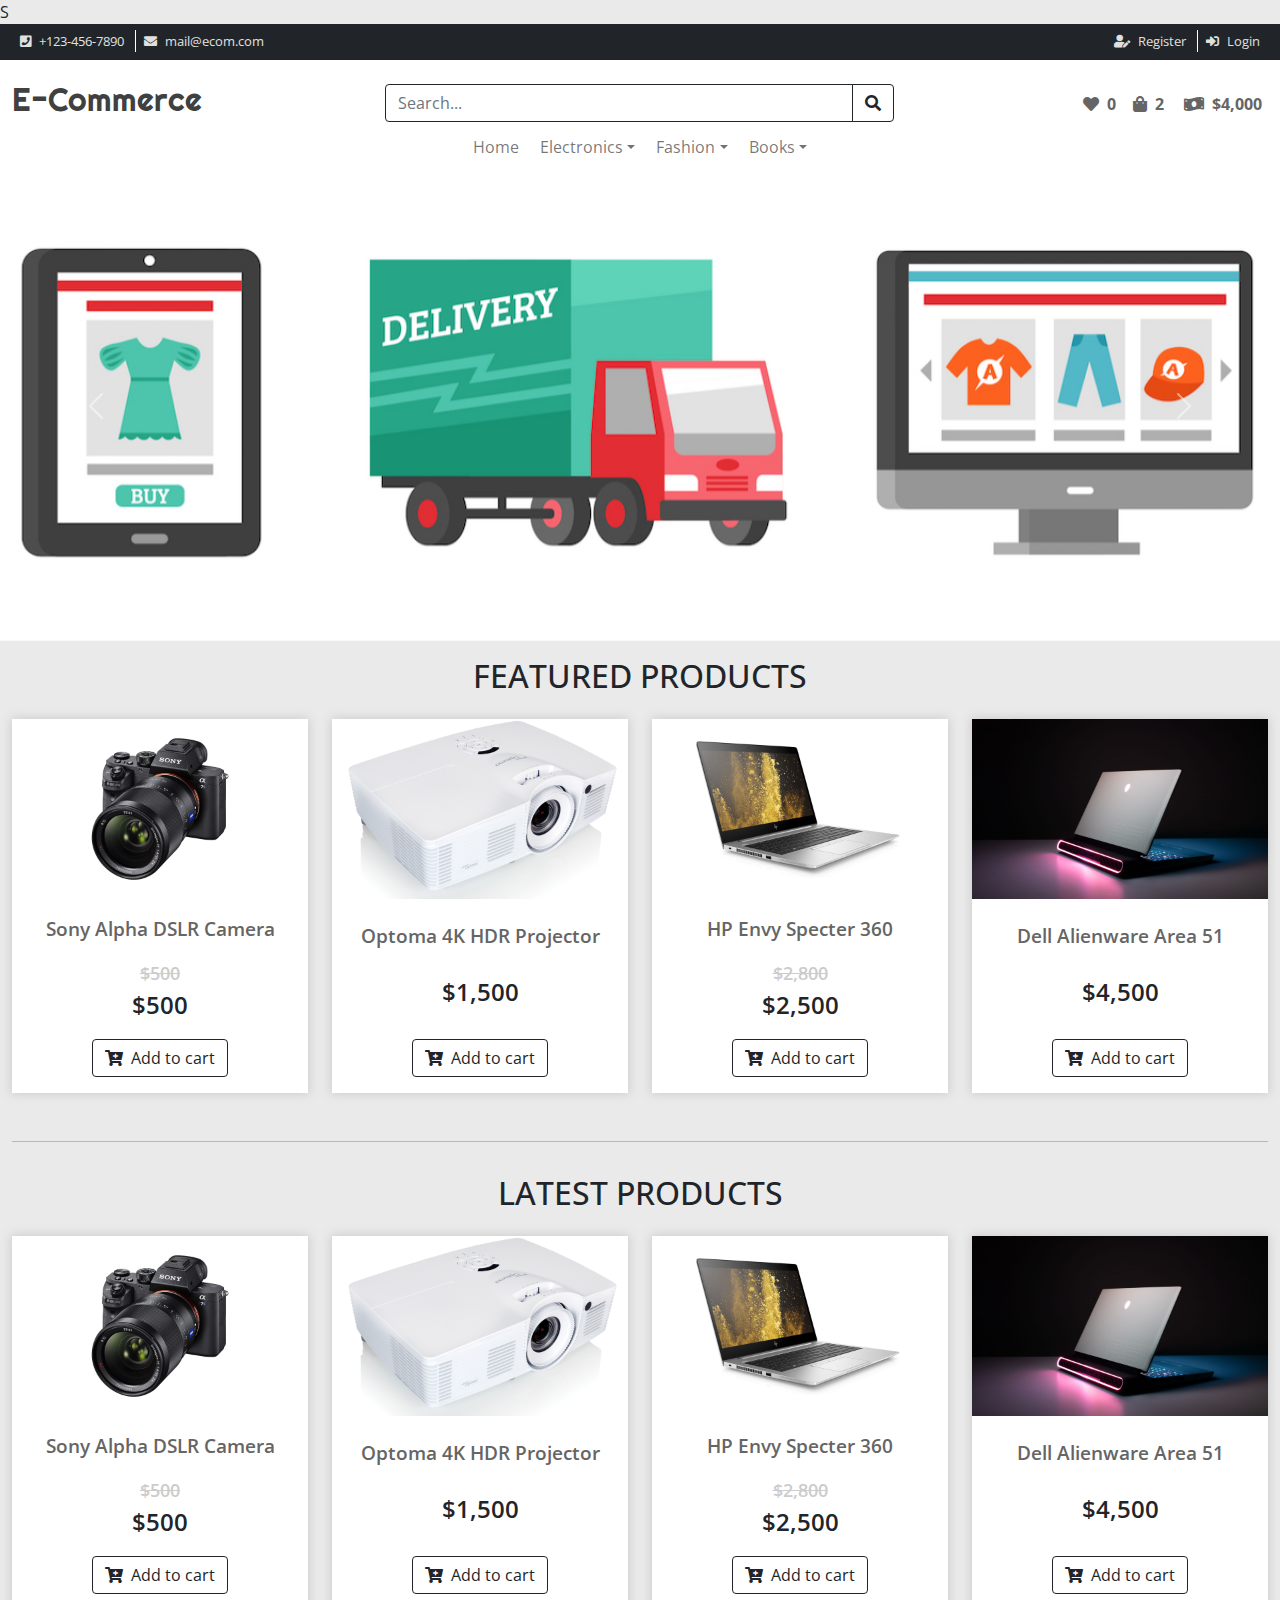
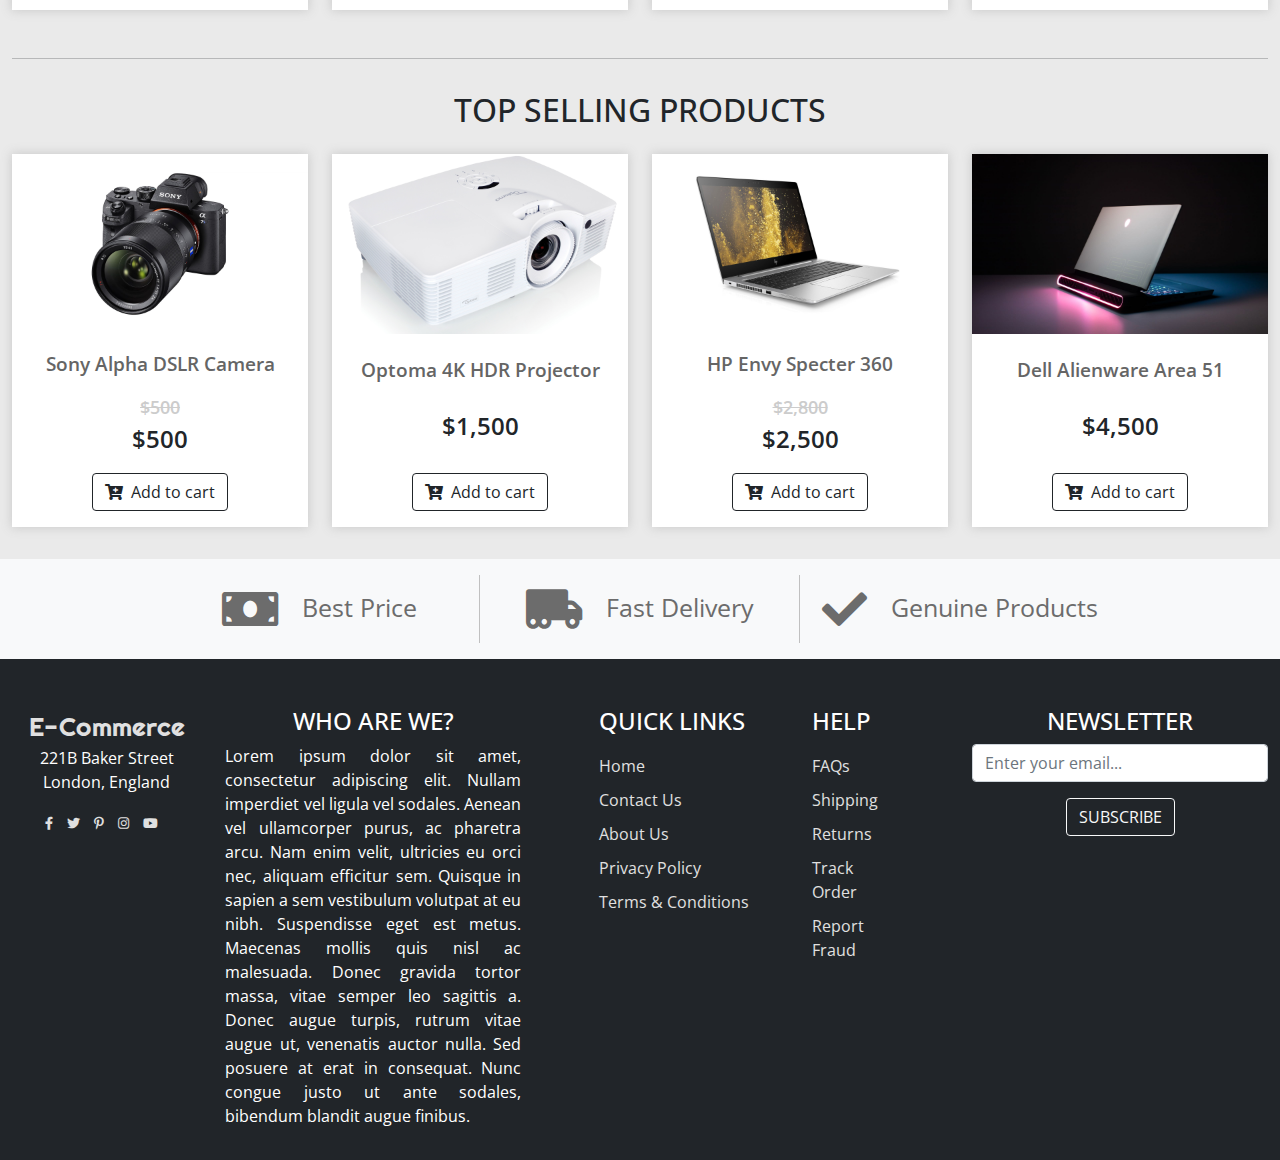
==== index.html @ 43697021 "primerinit" ====
<!doctype html>
<html lang="en">
<head>
    <meta charset="UTF-8">
    <meta name="viewport"
          content="width=device-width, user-scalable=no, initial-scale=1.0, maximum-scale=1.0, minimum-scale=1.0">
    <meta http-equiv="X-UA-Compatible" content="ie=edge">
    <title>E-Commerce Template</title>

    <link href="//fonts.googleapis.com/css?family=Righteous" rel="stylesheet">
    <link href="//fonts.googleapis.com/css?family=Open+Sans+Condensed:300,300i,700" rel="stylesheet">
    <link href="//fonts.googleapis.com/css?family=Open+Sans:300,300i,400,400i,600,600i" rel="stylesheet">

    <link rel="stylesheet" href="css/bootstrap.min.css">
    <link rel="stylesheet" href="css/all.min.css">
    <link rel="stylesheet" href="./css/style.css">
</head>
<body>
    <div class="container-fluid">

        <div class="row min-vh-100">S
            <div class="col-12">
                <header class="row">
                    <!-- Top Nav -->
                    <div class="col-12 bg-dark py-2 d-md-block d-none">
                        <div class="row">
                            <div class="col-auto me-auto">
                                <ul class="top-nav">
                                    <li>
                                        <a href="tel:+123-456-7890"><i class="fa fa-phone-square me-2"></i>+123-456-7890</a>
                                    </li>
                                    <li>
                                        <a href="mailto:mail@ecom.com"><i class="fa fa-envelope me-2"></i>mail@ecom.com</a>
                                    </li>
                                </ul>
                            </div>
                            <div class="col-auto">
                                <ul class="top-nav">
                                    <li>
                                        <a href="register.html"><i class="fas fa-user-edit me-2"></i>Register</a>
                                    </li>
                                    <li>
                                        <a href="login.html"><i class="fas fa-sign-in-alt me-2"></i>Login</a>
                                    </li>
                                </ul>
                            </div>
                        </div>
                    </div>
                    <!-- Top Nav -->

                    <!-- Header -->
                    <div class="col-12 bg-white pt-4">
                        <div class="row">
                            <div class="col-lg-auto">
                                <div class="site-logo text-center text-lg-left">
                                    <a href="index.html">E-Commerce</a>
                                </div>
                            </div>
                            <div class="col-lg-5 mx-auto mt-4 mt-lg-0">
                                <form action="#">
                                    <div class="form-group">
                                        <div class="input-group">
                                            <input type="search" class="form-control border-dark" placeholder="Search..." required>
                                            <button class="btn btn-outline-dark"><i class="fas fa-search"></i></button>
                                        </div>
                                    </div>
                                </form>
                            </div>
                            <div class="col-lg-auto text-center text-lg-left header-item-holder">
                                <a href="#" class="header-item">
                                    <i class="fas fa-heart me-2"></i><span id="header-favorite">0</span>
                                </a>
                                <a href="cart.html" class="header-item">
                                    <i class="fas fa-shopping-bag me-2"></i><span id="header-qty" class="me-3">2</span>
                                    <i class="fas fa-money-bill-wave me-2"></i><span id="header-price">$4,000</span>
                                </a>
                            </div>
                        </div>

                        <!-- Nav -->
                        <div class="row">
                            <nav class="navbar navbar-expand-lg navbar-light bg-white col-12">
                                <button class="navbar-toggler d-lg-none border-0" type="button" data-bs-toggle="collapse" data-bs-target="#mainNav">
                                    <span class="navbar-toggler-icon"></span>
                                </button>
                                <div class="collapse navbar-collapse" id="mainNav">
                                    <ul class="navbar-nav mx-auto mt-2 mt-lg-0">
                                        <li class="nav-item active">
                                            <a class="nav-link" href="index.html">Home <span class="sr-only">(current)</span></a>
                                        </li>
                                        <li class="nav-item dropdown">
                                            <a class="nav-link dropdown-toggle" href="#" id="electronics" data-bs-toggle="dropdown" aria-haspopup="true" aria-expanded="false">Electronics</a>
                                            <div class="dropdown-menu" aria-labelledby="electronics">
                                                <a class="dropdown-item" href="category.html">Computers</a>
                                                <a class="dropdown-item" href="category.html">Mobile Phones</a>
                                                <a class="dropdown-item" href="category.html">Television Sets</a>
                                                <a class="dropdown-item" href="category.html">DSLR Cameras</a>
                                                <a class="dropdown-item" href="category.html">Projectors</a>
                                            </div>
                                        </li>
                                        <li class="nav-item dropdown">
                                            <a class="nav-link dropdown-toggle" href="#" id="fashion" data-bs-toggle="dropdown" aria-haspopup="true" aria-expanded="false">Fashion</a>
                                            <div class="dropdown-menu" aria-labelledby="fashion">
                                                <a class="dropdown-item" href="category.html">Men's</a>
                                                <a class="dropdown-item" href="category.html">Women's</a>
                                                <a class="dropdown-item" href="category.html">Children's</a>
                                                <a class="dropdown-item" href="category.html">Accessories</a>
                                                <a class="dropdown-item" href="category.html">Footwear</a>
                                            </div>
                                        </li>
                                        <li class="nav-item dropdown">
                                            <a class="nav-link dropdown-toggle" href="#" id="books" data-bs-toggle="dropdown" aria-haspopup="true" aria-expanded="false">Books</a>
                                            <div class="dropdown-menu" aria-labelledby="books">
                                                <a class="dropdown-item" href="category.html">Adventure</a>
                                                <a class="dropdown-item" href="category.html">Horror</a>
                                                <a class="dropdown-item" href="category.html">Romantic</a>
                                                <a class="dropdown-item" href="category.html">Children's</a>
                                                <a class="dropdown-item" href="category.html">Non-Fiction</a>
                                            </div>
                                        </li>
                                    </ul>
                                </div>
                            </nav>
                        </div>
                        <!-- Nav -->

                    </div>
                    <!-- Header -->

                </header>
            </div>

            <div class="col-12">
                <!-- Main Content -->
                <main class="row">

                    <!-- Slider -->
                    <div class="col-12 px-0">
                        <div id="slider" class="carousel slide w-100" data-bs-ride="carousel">
                            <ol class="carousel-indicators">
                                <li data-bs-target="#slider" data-bs-slide-to="0" class="active"></li>
                                <li data-bs-target="#slider" data-bs-slide-to="1"></li>
                                <li data-bs-target="#slider" data-bs-slide-to="2"></li>
                            </ol>
                            <div class="carousel-inner" role="listbox">
                                <div class="carousel-item active">
                                    <img src="images/slider-1.jpg" class="slider-img">
                                </div>
                                <div class="carousel-item">
                                    <img src="images/slider-2.jpg" class="slider-img">
                                </div>
                                <div class="carousel-item">
                                    <img src="images/slider-3.jpg" class="slider-img">
                                </div>
                            </div>
                            <button class="carousel-control-prev" type="button" data-bs-target="#slider" data-bs-slide="prev">
                                <span class="carousel-control-prev-icon" aria-hidden="true"></span>
                                <span class="visually-hidden">Previous</span>
                            </button>
                            <button class="carousel-control-next" type="button" data-bs-target="#slider" data-bs-slide="next">
                                <span class="carousel-control-next-icon" aria-hidden="true"></span>
                                <span class="visually-hidden">Next</span>
                            </button>
                        </div>
                    </div>
                    <!-- Slider -->

                    <!-- Featured Products -->
                    <div class="col-12">
                        <div class="row">
                            <div class="col-12 py-3">
                                <div class="row">
                                    <div class="col-12 text-center text-uppercase">
                                        <h2>Featured Products</h2>
                                    </div>
                                </div>
                                <div class="row">

                                    <!-- Product -->
                                    <div class="col-lg-3 col-sm-6 my-3">
                                        <div class="col-12 bg-white text-center h-100 product-item">
                                            <div class="row h-100">
                                                <div class="col-12 p-0 mb-3">
                                                    <a href="product.html">
                                                        <img src="images/image-1.jpg" class="img-fluid">
                                                    </a>
                                                </div>
                                                <div class="col-12 mb-3">
                                                    <a href="product.html" class="product-name">Sony Alpha DSLR Camera</a>
                                                </div>
                                                <div class="col-12 mb-3">
                                                    <span class="product-price-old">
                                                        $500
                                                    </span>
                                                    <br>
                                                    <span class="product-price">
                                                        $500
                                                    </span>
                                                </div>
                                                <div class="col-12 mb-3 align-self-end">
                                                    <button class="btn btn-outline-dark" type="button"><i class="fas fa-cart-plus me-2"></i>Add to cart</button>
                                                </div>
                                            </div>
                                        </div>
                                    </div>
                                    <!-- Product -->

                                    <!-- Product -->
                                    <div class="col-lg-3 col-sm-6 my-3">
                                        <div class="col-12 bg-white text-center h-100 product-item">
                                            <div class="row h-100">
                                                <div class="col-12 p-0 mb-3">
                                                    <a href="product.html">
                                                        <img src="images/image-2.jpg" class="img-fluid">
                                                    </a>
                                                </div>
                                                <div class="col-12 mb-3">
                                                    <a href="product.html" class="product-name">Optoma 4K HDR Projector</a>
                                                </div>
                                                <div class="col-12 mb-3">
                                                    <span class="product-price">
                                                        $1,500
                                                    </span>
                                                </div>
                                                <div class="col-12 mb-3 align-self-end">
                                                    <button class="btn btn-outline-dark" type="button"><i class="fas fa-cart-plus me-2"></i>Add to cart</button>
                                                </div>
                                            </div>
                                        </div>
                                    </div>
                                    <!-- Product -->

                                    <!-- Product -->
                                    <div class="col-lg-3 col-sm-6 my-3">
                                        <div class="col-12 bg-white text-center h-100 product-item">
                                            <div class="row h-100">
                                                <div class="col-12 p-0 mb-3">
                                                    <a href="product.html">
                                                        <img src="images/image-3.jpg" class="img-fluid">
                                                    </a>
                                                </div>
                                                <div class="col-12 mb-3">
                                                    <a href="product.html" class="product-name">HP Envy Specter 360</a>
                                                </div>
                                                <div class="col-12 mb-3">
                                                    <div class="product-price-old">
                                                        $2,800
                                                    </div>
                                                    <span class="product-price">
                                                        $2,500
                                                    </span>
                                                </div>
                                                <div class="col-12 mb-3 align-self-end">
                                                    <button class="btn btn-outline-dark" type="button"><i class="fas fa-cart-plus me-2"></i>Add to cart</button>
                                                </div>
                                            </div>
                                        </div>
                                    </div>
                                    <!-- Product -->

                                    <!-- Product -->
                                    <div class="col-lg-3 col-sm-6 my-3">
                                        <div class="col-12 bg-white text-center h-100 product-item">
                                            <div class="row h-100">
                                                <div class="col-12 p-0 mb-3">
                                                    <a href="product.html">
                                                        <img src="images/image-4.jpg" class="img-fluid">
                                                    </a>
                                                </div>
                                                <div class="col-12 mb-3">
                                                    <a href="product.html" class="product-name">Dell Alienware Area 51</a>
                                                </div>
                                                <div class="col-12 mb-3">
                                                    <span class="product-price">
                                                        $4,500
                                                    </span>
                                                </div>
                                                <div class="col-12 mb-3 align-self-end">
                                                    <button class="btn btn-outline-dark" type="button"><i class="fas fa-cart-plus me-2"></i>Add to cart</button>
                                                </div>
                                            </div>
                                        </div>
                                    </div>
                                    <!-- Product -->

                                </div>
                            </div>
                        </div>
                    </div>
                    <!-- Featured Products -->

                    <div class="col-12">
                        <hr>
                    </div>

                    <!-- Latest Product -->
                    <div class="col-12">
                        <div class="row">
                            <div class="col-12 py-3">
                                <div class="row">
                                    <div class="col-12 text-center text-uppercase">
                                        <h2>Latest Products</h2>
                                    </div>
                                </div>
                                <div class="row">

                                    <!-- Product -->
                                    <div class="col-lg-3 col-sm-6 my-3">
                                        <div class="col-12 bg-white text-center h-100 product-item">
                                            <span class="new">New</span>
                                            <div class="row h-100">
                                                <div class="col-12 p-0 mb-3">
                                                    <a href="product.html">
                                                        <img src="images/image-1.jpg" class="img-fluid">
                                                    </a>
                                                </div>
                                                <div class="col-12 mb-3">
                                                    <a href="product.html" class="product-name">Sony Alpha DSLR Camera</a>
                                                </div>
                                                <div class="col-12 mb-3">
                                                    <span class="product-price-old">
                                                        $500
                                                    </span>
                                                    <br>
                                                    <span class="product-price">
                                                        $500
                                                    </span>
                                                </div>
                                                <div class="col-12 mb-3 align-self-end">
                                                    <button class="btn btn-outline-dark" type="button"><i class="fas fa-cart-plus me-2"></i>Add to cart</button>
                                                </div>
                                            </div>
                                        </div>
                                    </div>
                                    <!-- Product -->

                                    <!-- Product -->
                                    <div class="col-lg-3 col-sm-6 my-3">
                                        <div class="col-12 bg-white text-center h-100 product-item">
                                            <span class="new">New</span>
                                            <div class="row h-100">
                                                <div class="col-12 p-0 mb-3">
                                                    <a href="product.html">
                                                        <img src="images/image-2.jpg" class="img-fluid">
                                                    </a>
                                                </div>
                                                <div class="col-12 mb-3">
                                                    <a href="product.html" class="product-name">Optoma 4K HDR Projector</a>
                                                </div>
                                                <div class="col-12 mb-3">
                                                    <span class="product-price">
                                                        $1,500
                                                    </span>
                                                </div>
                                                <div class="col-12 mb-3 align-self-end">
                                                    <button class="btn btn-outline-dark" type="button"><i class="fas fa-cart-plus me-2"></i>Add to cart</button>
                                                </div>
                                            </div>
                                        </div>
                                    </div>
                                    <!-- Product -->

                                    <!-- Product -->
                                    <div class="col-lg-3 col-sm-6 my-3">
                                        <div class="col-12 bg-white text-center h-100 product-item">
                                            <span class="new">New</span>
                                            <div class="row h-100">
                                                <div class="col-12 p-0 mb-3">
                                                    <a href="product.html">
                                                        <img src="images/image-3.jpg" class="img-fluid">
                                                    </a>
                                                </div>
                                                <div class="col-12 mb-3">
                                                    <a href="product.html" class="product-name">HP Envy Specter 360</a>
                                                </div>
                                                <div class="col-12 mb-3">
                                                    <div class="product-price-old">
                                                        $2,800
                                                    </div>
                                                    <span class="product-price">
                                                        $2,500
                                                    </span>
                                                </div>
                                                <div class="col-12 mb-3 align-self-end">
                                                    <button class="btn btn-outline-dark" type="button"><i class="fas fa-cart-plus me-2"></i>Add to cart</button>
                                                </div>
                                            </div>
                                        </div>
                                    </div>
                                    <!-- Product -->

                                    <!-- Product -->
                                    <div class="col-lg-3 col-sm-6 my-3">
                                        <div class="col-12 bg-white text-center h-100 product-item">
                                            <span class="new">New</span>
                                            <div class="row h-100">
                                                <div class="col-12 p-0 mb-3">
                                                    <a href="product.html">
                                                        <img src="images/image-4.jpg" class="img-fluid">
                                                    </a>
                                                </div>
                                                <div class="col-12 mb-3">
                                                    <a href="product.html" class="product-name">Dell Alienware Area 51</a>
                                                </div>
                                                <div class="col-12 mb-3">
                                                    <span class="product-price">
                                                        $4,500
                                                    </span>
                                                </div>
                                                <div class="col-12 mb-3 align-self-end">
                                                    <button class="btn btn-outline-dark" type="button"><i class="fas fa-cart-plus me-2"></i>Add to cart</button>
                                                </div>
                                            </div>
                                        </div>
                                    </div>
                                    <!-- Product -->

                                </div>
                            </div>
                        </div>
                    </div>
                    <!-- Latest Products -->

                    <div class="col-12">
                        <hr>
                    </div>

                    <!-- Top Selling Products -->
                    <div class="col-12">
                        <div class="row">
                            <div class="col-12 py-3">
                                <div class="row">
                                    <div class="col-12 text-center text-uppercase">
                                        <h2>Top Selling Products</h2>
                                    </div>
                                </div>
                                <div class="row">

                                    <!-- Product -->
                                    <div class="col-lg-3 col-sm-6 my-3">
                                        <div class="col-12 bg-white text-center h-100 product-item">
                                            <div class="row h-100">
                                                <div class="col-12 p-0 mb-3">
                                                    <a href="product.html">
                                                        <img src="images/image-1.jpg" class="img-fluid">
                                                    </a>
                                                </div>
                                                <div class="col-12 mb-3">
                                                    <a href="product.html" class="product-name">Sony Alpha DSLR Camera</a>
                                                </div>
                                                <div class="col-12 mb-3">
                                                    <span class="product-price-old">
                                                        $500
                                                    </span>
                                                    <br>
                                                    <span class="product-price">
                                                        $500
                                                    </span>
                                                </div>
                                                <div class="col-12 mb-3 align-self-end">
                                                    <button class="btn btn-outline-dark" type="button"><i class="fas fa-cart-plus me-2"></i>Add to cart</button>
                                                </div>
                                            </div>
                                        </div>
                                    </div>
                                    <!-- Product -->

                                    <!-- Product -->
                                    <div class="col-lg-3 col-sm-6 my-3">
                                        <div class="col-12 bg-white text-center h-100 product-item">
                                            <div class="row h-100">
                                                <div class="col-12 p-0 mb-3">
                                                    <a href="product.html">
                                                        <img src="images/image-2.jpg" class="img-fluid">
                                                    </a>
                                                </div>
                                                <div class="col-12 mb-3">
                                                    <a href="product.html" class="product-name">Optoma 4K HDR Projector</a>
                                                </div>
                                                <div class="col-12 mb-3">
                                                    <span class="product-price">
                                                        $1,500
                                                    </span>
                                                </div>
                                                <div class="col-12 mb-3 align-self-end">
                                                    <button class="btn btn-outline-dark" type="button"><i class="fas fa-cart-plus me-2"></i>Add to cart</button>
                                                </div>
                                            </div>
                                        </div>
                                    </div>
                                    <!-- Product -->

                                    <!-- Product -->
                                    <div class="col-lg-3 col-sm-6 my-3">
                                        <div class="col-12 bg-white text-center h-100 product-item">
                                            <div class="row h-100">
                                                <div class="col-12 p-0 mb-3">
                                                    <a href="product.html">
                                                        <img src="images/image-3.jpg" class="img-fluid">
                                                    </a>
                                                </div>
                                                <div class="col-12 mb-3">
                                                    <a href="product.html" class="product-name">HP Envy Specter 360</a>
                                                </div>
                                                <div class="col-12 mb-3">
                                                    <div class="product-price-old">
                                                        $2,800
                                                    </div>
                                                    <span class="product-price">
                                                        $2,500
                                                    </span>
                                                </div>
                                                <div class="col-12 mb-3 align-self-end">
                                                    <button class="btn btn-outline-dark" type="button"><i class="fas fa-cart-plus me-2"></i>Add to cart</button>
                                                </div>
                                            </div>
                                        </div>
                                    </div>
                                    <!-- Product -->

                                    <!-- Product -->
                                    <div class="col-lg-3 col-sm-6 my-3">
                                        <div class="col-12 bg-white text-center h-100 product-item">
                                            <div class="row h-100">
                                                <div class="col-12 p-0 mb-3">
                                                    <a href="product.html">
                                                        <img src="images/image-4.jpg" class="img-fluid">
                                                    </a>
                                                </div>
                                                <div class="col-12 mb-3">
                                                    <a href="product.html" class="product-name">Dell Alienware Area 51</a>
                                                </div>
                                                <div class="col-12 mb-3">
                                                    <span class="product-price">
                                                        $4,500
                                                    </span>
                                                </div>
                                                <div class="col-12 mb-3 align-self-end">
                                                    <button class="btn btn-outline-dark" type="button"><i class="fas fa-cart-plus me-2"></i>Add to cart</button>
                                                </div>
                                            </div>
                                        </div>
                                    </div>
                                    <!-- Product -->

                                </div>
                            </div>
                        </div>
                    </div>
                    <!-- Top Selling Products -->

                    <div class="col-12 py-3 bg-light d-sm-block d-none">
                        <div class="row">
                            <div class="col-lg-3 col ms-auto large-holder">
                                <div class="row">
                                    <div class="col-auto ms-auto large-icon">
                                        <i class="fas fa-money-bill"></i>
                                    </div>
                                    <div class="col-auto me-auto large-text">
                                        Best Price
                                    </div>
                                </div>
                            </div>
                            <div class="col-lg-3 col large-holder">
                                <div class="row">
                                    <div class="col-auto ms-auto large-icon">
                                        <i class="fas fa-truck-moving"></i>
                                    </div>
                                    <div class="col-auto me-auto large-text">
                                        Fast Delivery
                                    </div>
                                </div>
                            </div>
                            <div class="col-lg-3 col me-auto large-holder">
                                <div class="row">
                                    <div class="col-auto ms-auto large-icon">
                                        <i class="fas fa-check"></i>
                                    </div>
                                    <div class="col-auto me-auto large-text">
                                        Genuine Products
                                    </div>
                                </div>
                            </div>
                        </div>
                    </div>
                </main>
                <!-- Main Content -->
            </div>

            <div class="col-12 align-self-end">
                <!-- Footer -->
                <footer class="row">
                    <div class="col-12 bg-dark text-white pb-3 pt-5">
                        <div class="row">
                            <div class="col-lg-2 col-sm-4 text-center text-sm-left mb-sm-0 mb-3">
                                <div class="row">
                                    <div class="col-12">
                                        <div class="footer-logo">
                                            <a href="index.html">E-Commerce</a>
                                        </div>
                                    </div>
                                    <div class="col-12">
                                        <address>
                                            221B Baker Street<br>
                                            London, England
                                        </address>
                                    </div>
                                    <div class="col-12">
                                        <a href="#" class="social-icon"><i class="fab fa-facebook-f"></i></a>
                                        <a href="#" class="social-icon"><i class="fab fa-twitter"></i></a>
                                        <a href="#" class="social-icon"><i class="fab fa-pinterest-p"></i></a>
                                        <a href="#" class="social-icon"><i class="fab fa-instagram"></i></a>
                                        <a href="#" class="social-icon"><i class="fab fa-youtube"></i></a>
                                    </div>
                                </div>
                            </div>
                            <div class="col-lg-3 col-sm-8 text-center text-sm-left mb-sm-0 mb-3">
                                <div class="row">
                                    <div class="col-12 text-uppercase">
                                        <h4>Who are we?</h4>
                                    </div>
                                    <div class="col-12 text-justify">
                                        <p>Lorem ipsum dolor sit amet, consectetur adipiscing elit. Nullam imperdiet vel ligula vel sodales. Aenean vel ullamcorper purus, ac pharetra arcu. Nam enim velit, ultricies eu orci nec, aliquam efficitur sem. Quisque in sapien a sem vestibulum volutpat at eu nibh. Suspendisse eget est metus. Maecenas mollis quis nisl ac malesuada. Donec gravida tortor massa, vitae semper leo sagittis a. Donec augue turpis, rutrum vitae augue ut, venenatis auctor nulla. Sed posuere at erat in consequat. Nunc congue justo ut ante sodales, bibendum blandit augue finibus.</p>
                                    </div>
                                </div>
                            </div>
                            <div class="col-lg-2 col-sm-3 col-5 ms-lg-auto ms-sm-0 ms-auto mb-sm-0 mb-3">
                                <div class="row">
                                    <div class="col-12 text-uppercase">
                                        <h4>Quick Links</h4>
                                    </div>
                                    <div class="col-12">
                                        <ul class="footer-nav">
                                            <li>
                                                <a href="#">Home</a>
                                            </li>
                                            <li>
                                                <a href="#">Contact Us</a>
                                            </li>
                                            <li>
                                                <a href="#">About Us</a>
                                            </li>
                                            <li>
                                                <a href="#">Privacy Policy</a>
                                            </li>
                                            <li>
                                                <a href="#">Terms & Conditions</a>
                                            </li>
                                        </ul>
                                    </div>
                                </div>
                            </div>
                            <div class="col-lg-1 col-sm-2 col-4 me-auto mb-sm-0 mb-3">
                                <div class="row">
                                    <div class="col-12 text-uppercase text-underline">
                                        <h4>Help</h4>
                                    </div>
                                    <div class="col-12">
                                        <ul class="footer-nav">
                                            <li>
                                                <a href="#">FAQs</a>
                                            </li>
                                            <li>
                                                <a href="#">Shipping</a>
                                            </li>
                                            <li>
                                                <a href="#">Returns</a>
                                            </li>
                                            <li>
                                                <a href="#">Track Order</a>
                                            </li>
                                            <li>
                                                <a href="#">Report Fraud</a>
                                            </li>
                                        </ul>
                                    </div>
                                </div>
                            </div>
                            <div class="col-lg-3 col-sm-6 text-center text-sm-left">
                                <div class="row">
                                    <div class="col-12 text-uppercase">
                                        <h4>Newsletter</h4>
                                    </div>
                                    <div class="col-12">
                                        <form action="#">
                                            <div class="mb-3">
                                                <input type="text" class="form-control" placeholder="Enter your email..." required>
                                            </div>
                                            <div class="mb-3">
                                                <button class="btn btn-outline-light text-uppercase">Subscribe</button>
                                            </div>
                                        </form>
                                    </div>
                                </div>
                            </div>
                        </div>
                    </div>
                </footer>
                <!-- Footer -->
            </div>
        </div>

    </div>

    <!-- Messages -->
    <div class="toast-container position-fixed bottom-0 start-0 p-3">
        <div class="toast align-items-center text-white bg-success border-0">
            <div class="d-flex">
                <div class="toast-body">
                    <i class="fas fa-check-circle me-2"></i>
                    This is a success alert message.
                </div>
                <button type="button" class="btn-close btn-close-white me-2 m-auto" data-bs-dismiss="toast" aria-label="Close"></button>
            </div>
        </div>
        <div class="toast align-items-center text-white bg-danger border-0">
            <div class="d-flex">
                <div class="toast-body">
                    <i class="fas fa-times-circle me-2"></i>
                    This is an error alert message.
                </div>
                <button type="button" class="btn-close btn-close-white me-2 m-auto" data-bs-dismiss="toast" aria-label="Close"></button>
            </div>
        </div>
        <div class="toast align-items-center text-white bg-warning border-0">
            <div class="d-flex">
                <div class="toast-body">
                    <i class="fas fa-exclamation-circle me-2"></i>
                    This is a warning alert message.
                </div>
                <button type="button" class="btn-close btn-close-white me-2 m-auto" data-bs-dismiss="toast" aria-label="Close"></button>
            </div>
        </div>
        <div class="toast align-items-center text-white bg-info border-0">
            <div class="d-flex">
                <div class="toast-body">
                    <i class="fas fa-info-circle me-2"></i>
                    This is a error alert message.
                </div>
                <button type="button" class="btn-close btn-close-white me-2 m-auto" data-bs-dismiss="toast" aria-label="Close"></button>
            </div>
        </div>
    </div>
    <!-- Messages -->

    <script type="text/javascript" src="js/jquery.min.js"></script>
    <script type="text/javascript" src="js/bootstrap.min.js"></script>
    <script type="text/javascript" src="js/script.js"></script>
</body>
</html>
---- css/style.css ----
body {
    background-color: #eaeaea;
    font-family: 'Open Sans Condensed', sans-serif;
}

a {
    transition: color .2s linear 0s;
}

.top-nav {
    margin: 0;
    padding: 0;
    list-style: none;
    font-size: 13px;
    font-family: 'Open Sans', sans-serif;
}

.top-nav li {
    display: inline;
    padding: .1rem .5rem;
    border-right: 1px solid #fff;
}

.top-nav li:last-of-type {
    border-right: 0;
}

.top-nav li a {
    color: #e0e0e0;
    text-decoration: none;
}

.top-nav li a:hover, .top-nav li a:focus {
    color: #fff;
}

.site-logo {
    font-size: 2rem;
    line-height: 1;
    font-family: 'Righteous', cursive;
}

.site-logo img {
    max-height: 60px;
}

.site-logo a {
    color: #404040;
    text-decoration: none;
}

.site-logo a:hover, .site-logo a:focus {
    color: #000;
}

.header-item {
    padding: .25rem .4rem;
    cursor: pointer;
    color: #656565;
    transition: color .2s linear 0s;
    font-weight: bold;
    line-height: 2.5;
    text-decoration: none;
}

.header-item img {
    max-width: 220px;
    max-height: 55px;
}

.header-item-holder .header-item:hover, .header-item-holder  .header-item:focus {
    color: #000;
    text-decoration: none;
}

.nav-item {
    margin-right: 5px;
}

.nav-item:last-of-type {
    margin-right: 0;
}

.nav-item .nav-link {
    padding-top: .2rem;
    padding-bottom: .3rem;
}

.product-item {
    box-shadow: #ccc 0 0 10px 1px;
}

.product-item:hover {
    box-shadow: #aaa 0 0 10px 1px;
}

.product-name {
    font-size: 1.2rem;
    font-weight: 600;
    color: #656565;
    text-decoration: none;
}

.product-name.large {
    font-size: 21px;
    line-height: 1.3;
    font-family: 'Open Sans', sans-serif;
    color: #000;
}

.product-name small {
    font-size: .85rem;
    display: block;
    width: 100%;
}

a.product-name:hover, a.product-name:focus {
    color: #000;
    text-decoration: none;
}

.product-price-old {
    text-decoration: line-through;
    color: #ccc;
    font-weight: 600;
    font-size: 18px;
}

.product-price {
    font-size: 24px;
    font-weight: 600;
}

.footer-logo {
    font-size: 1.65rem;
    font-family: 'Righteous', cursive;
}

.footer-nav {
    margin: 0;
    padding: 0;
    list-style: none;
}

.footer-nav li {
    margin-top: 10px;
}

.footer-logo a, .footer-nav a{
    color: #e0e0e0;
    text-decoration: none;
}

.footer-logo img {
    max-height: 40px;
}

.social-icon {
    color: #e0e0e0;
    font-size: 13px;
    margin-right: 10px;
}

.footer-logo a:hover, .footer-logo a:focus, .footer-nav a:hover, .footer-nav a:focus, .social-icon:hover, .social-icon:focus {
    color: #fff;
}

.product-item {
    position: relative;
    overflow: hidden;
}

.new {
    position: absolute;
    top: 0;
    left: -300px;
    z-index: 5;
    background-color: rgba(233, 10, 10, .85);;
    color: #fff;
    padding: 3px 15px;
    width: 0;
    transition: all .3s ease-out 0s;
}

.product-item:hover .new {
    left: 0;
    width: auto;
}

.large-holder {
    border-right: 1px solid #c0c0c0;
}

.large-holder:last-of-type {
    border-right: 0;
}

.large-icon {
    font-size: 45px;
}

.large-text {
    font-size: 25px;
    line-height: 2.6;
}

.slider-img {
    width: 100%;
    height: auto;
}

.large-icon, .large-text {
    color: #6c6c6c;
}

.img-large {
    background-position: center;
    background-size: contain;
    background-repeat: no-repeat;
}

.img-large:hover {
    background-size: 300%;
    cursor: zoom-in;
}

.img-small {
    background-position: center;
    background-size: cover;
    background-repeat: no-repeat;
    cursor: pointer;
}

.detail-price {
    font-weight: bold;
    font-size: 2.6rem;
    color: #616161;
    display: block;
}

.detail-price-old {
    text-decoration: line-through;
    font-size: 1.6rem;
    font-weight: bold;
    color: #939393;
    display: block;
}

.sidebar {
    border-left: 1px solid #c7c8c9;
    border-top: 0 solid #c7c8c9;
}

.average-rating {
    font-weight: bold;
    font-size: 4.6rem;
}

.rating-list {
    padding: 0;
    margin: 0;
    list-style: none;
}

.rating-list li {
    display: inline-block;
    width: 100%;
    height: 15px;
}

.rating-list .progress {
    width: 170px;
    height: 15px;
    border-radius: 0;
    margin-right: 10px;
    float: left;
    background-color: #cccccc;
}

.rating-list .progress .progress-bar {
    font-size: 10px;
    font-weight: bold;
}

.rating-list .rating-progress-label {
    line-height: 1;
    font-size: 14px;
    float: left;
}

.bg-gray {
    background-color: #e4e4e4;
}

.ratings {
    margin-top: 5px;
}

.ratings input {
    display: none;
}

.ratings label:before {
    font-family: "Font Awesome 5 Free", fantasy;
    content: '\f005';
    font-size: 20px;
    margin-right: 3px;
    cursor: pointer;
}

.ratings label:hover:before, .ratings label:hover ~ label:before, .ratings input:checked ~ label:before {
    font-weight: bold;
}

.pagination {
    font-size: 20px;
}

.pagination .page-link {
    background-color: transparent;
    border: 0;
    margin-right: 10px;
    color: #656565;
}

.pagination .page-link:hover, .pagination .page-link:focus {
    color: #000;
}

.pagination .page-item.disabled .page-link {
    background-color: transparent;
    color: #9fa9ab;
}

.pagination .page-item.active .page-link {
    background-color: #656565;
    color: #fff;
    font-size: 23px;
    line-height: 1;
    width: 40px;
    height: 40px;
    text-align: center;
    border-radius: 20px;
    padding-left: 0;
    padding-right: 0;
}

table td, table th {
    vertical-align: middle !important;
}

table td img {
    max-height: 80px;
}

.text-justify {
    text-align: justify;
    text-justify: inter-word;
}

@media (max-width: 767.98px) {

    .sidebar {
        border-left: 0 solid #c7c8c9;
        border-top: 1px solid #c7c8c9;
    }

}
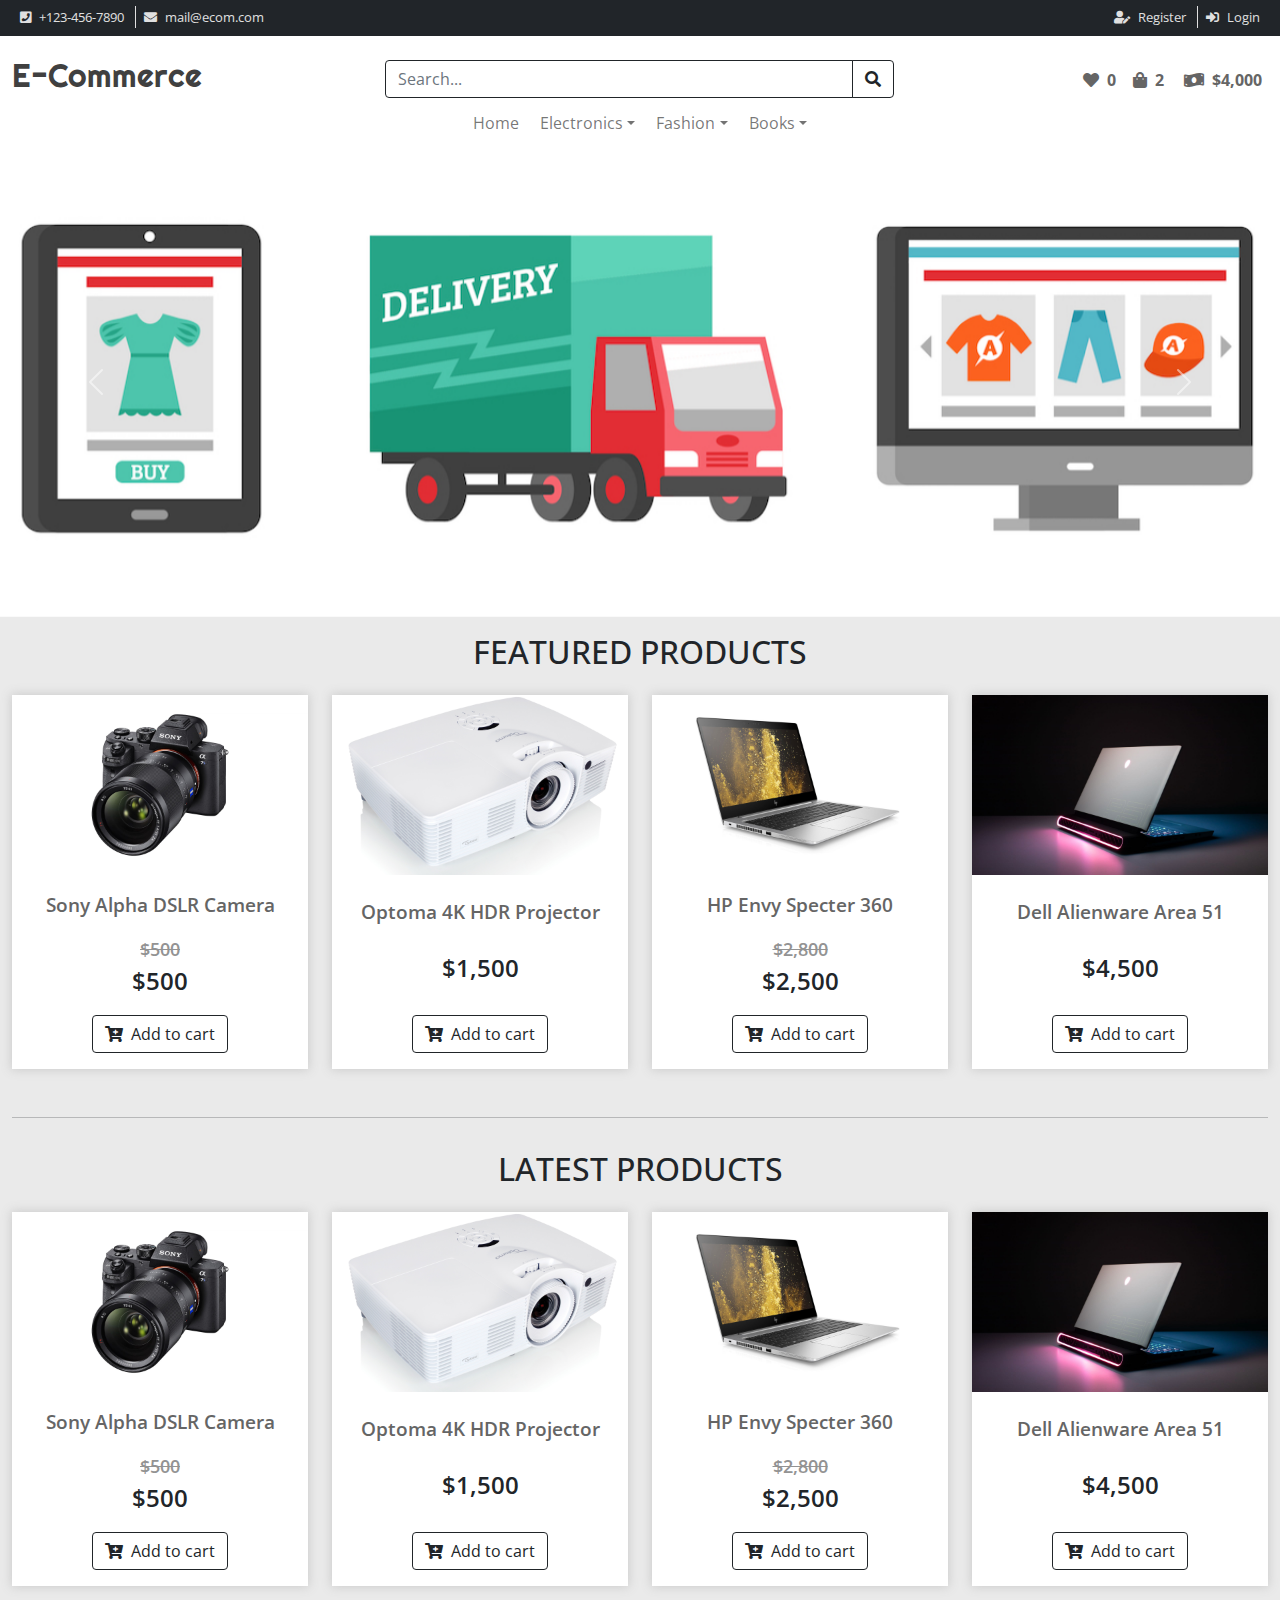
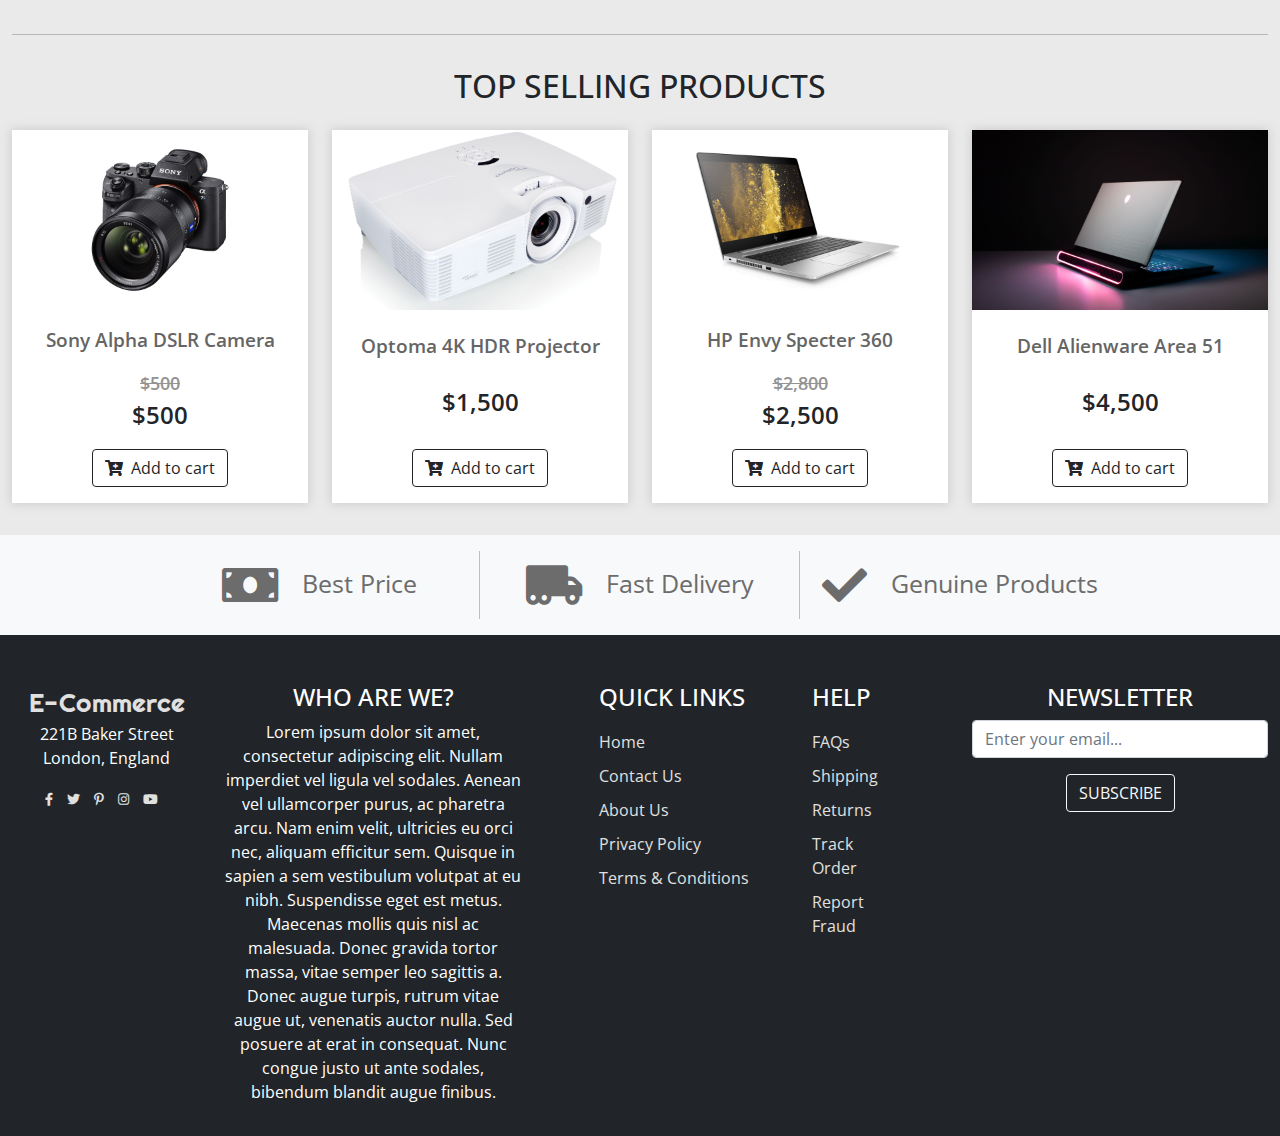
==== commit cd188479: "variables add" ====
--- a/index.html
+++ b/index.html
@@ -13,12 +13,12 @@
 
     <link rel="stylesheet" href="css/bootstrap.min.css">
     <link rel="stylesheet" href="css/all.min.css">
-    <link rel="stylesheet" href="./css/style.css">
+    <link rel="stylesheet" href="styles/style.css">
 </head>
 <body>
     <div class="container-fluid">
 
-        <div class="row min-vh-100">S
+        <div class="row min-vh-100">
             <div class="col-12">
                 <header class="row">
                     <!-- Top Nav -->
--- a/styles/style.css
+++ b/styles/style.css
@@ -0,0 +1,405 @@
+/* Variables */
+:root {
+  --font-title: "Righteous", cursive;
+  --font-body: "Open Sans Condensed", sans-serif;
+  --font-sans: "Open Sans", sans-serif;
+  --color-primary: #404040;
+  --color-secondary: #656565;
+  --color-tertiary: #e0e0e0;
+  --color-background: #eaeaea;
+  --color-accent: #6c6c6c;
+  --color-highlight: #ff0000;
+  --color-price: #616161;
+  --color-price-old: #939393;
+  --color-rating: #ffc107;
+  --color-bg-gray: #e4e4e4;
+}
+
+body {
+  background-color: var(--color-background);
+  font-family: var(--font-body);
+}
+
+a {
+  transition: color 0.2s linear 0s;
+}
+
+.top-nav {
+  margin: 0;
+  padding: 0;
+  list-style: none;
+  font-size: 13px;
+  font-family: var(--font-sans);
+}
+
+.top-nav li {
+  display: inline;
+  padding: 0.1rem 0.5rem;
+  border-right: 1px solid #fff;
+}
+
+/* Resto del código CSS con variables */
+.top-nav li {
+  display: inline;
+  padding: 0.1rem 0.5rem;
+  border-right: 1px solid var(--color-tertiary);
+}
+
+.top-nav li:last-of-type {
+  border-right: 0;
+}
+
+.top-nav li a {
+  color: var(--color-tertiary);
+  text-decoration: none;
+}
+
+.top-nav li a:hover,
+.top-nav li a:focus {
+  color: #fff;
+}
+
+.site-logo {
+  font-size: 2rem;
+  line-height: 1;
+  font-family: var(--font-title);
+}
+
+.site-logo img {
+  max-height: 60px;
+}
+
+.site-logo a {
+  color: var(--color-primary);
+  text-decoration: none;
+}
+
+.site-logo a:hover,
+.site-logo a:focus {
+  color: #000;
+}
+
+.header-item {
+  padding: 0.25rem 0.4rem;
+  cursor: pointer;
+  color: var(--color-secondary);
+  transition: color 0.2s linear 0s;
+  font-weight: bold;
+  line-height: 2.5;
+  text-decoration: none;
+}
+
+.header-item img {
+  max-width: 220px;
+  max-height: 55px;
+}
+
+.header-item-holder .header-item:hover,
+.header-item-holder .header-item:focus {
+  color: #000;
+  text-decoration: none;
+}
+
+.nav-item {
+  margin-right: 5px;
+}
+
+.nav-item:last-of-type {
+  margin-right: 0;
+}
+
+.nav-item .nav-link {
+  padding-top: 0.2rem;
+  padding-bottom: 0.3rem;
+}
+
+.product-item {
+  box-shadow: #ccc 0 0 10px 1px;
+}
+
+.product-item:hover {
+  box-shadow: #aaa 0 0 10px 1px;
+}
+
+.product-name {
+  font-size: 1.2rem;
+  font-weight: 600;
+  color: var(--color-secondary);
+  text-decoration: none;
+}
+
+.product-name.large {
+  font-size: 21px;
+  line-height: 1.3;
+  font-family: var(--font-sans);
+  color: #000;
+}
+
+.product-name small {
+  font-size: 0.85rem;
+  display: block;
+  width: 100%;
+}
+
+a.product-name:hover,
+a.product-name:focus {
+  color: #000;
+  text-decoration: none;
+}
+
+.product-price-old {
+  text-decoration: line-through;
+  color: var(--color-price-old);
+  font-weight: 600;
+  font-size: 18px;
+}
+
+.product-price {
+  font-size: 24px;
+  font-weight: 600;
+}
+
+.footer-logo {
+  font-size: 1.65rem;
+  font-family: var(--font-title);
+}
+
+.footer-nav {
+  margin: 0;
+  padding: 0;
+  list-style: none;
+}
+
+.footer-nav li {
+  margin-top: 10px;
+}
+
+.footer-logo a,
+.footer-nav a {
+  color: var(--color-tertiary);
+  text-decoration: none;
+}
+
+.footer-logo img {
+  max-height: 40px;
+}
+
+.social-icon {
+  color: var(--color-tertiary);
+  font-size: 13px;
+  margin-right: 10px;
+}
+
+.footer-logo a:hover,
+.footer-logo a:focus,
+.footer-nav a:hover,
+.footer-nav a:focus,
+.social-icon:hover,
+.social-icon:focus {
+  color: #fff;
+}
+
+.product-item {
+  position: relative;
+  overflow: hidden;
+}
+
+.new {
+  position: absolute;
+  top: 0;
+  left: -300px;
+  z-index: 5;
+  background-color: rgba(233, 10, 10, 0.85);
+  color: #fff;
+  padding: 3px 15px;
+  width: 0;
+  transition: all 0.3s ease-out 0s;
+}
+
+.product-item:hover .new {
+  left: 0;
+  width: auto;
+}
+
+.large-holder {
+  border-right: 1px solid #c0c0c0;
+}
+
+.large-holder:last-of-type {
+  border-right: 0;
+}
+
+.large-icon {
+  font-size: 45px;
+}
+
+.large-text {
+  font-size: 25px;
+  line-height: 2.6;
+}
+
+.slider-img {
+  width: 100%;
+  height: auto;
+}
+
+.large-icon,
+.large-text {
+  color: var(--color-accent);
+}
+
+.img-large {
+  background-position: center;
+  background-size: contain;
+  background-repeat: no-repeat;
+}
+
+.img-large:hover {
+  background-size: 300%;
+  cursor: zoom-in;
+}
+
+.img-small {
+  background-position: center;
+  background-size: cover;
+  background-repeat: no-repeat;
+  cursor: pointer;
+}
+
+.detail-price {
+  font-weight: bold;
+  font-size: 2.6rem;
+  color: var(--color-price);
+  display: block;
+}
+
+detail-price-old {
+  text-decoration: line-through;
+  font-size: 1.6rem;
+  font-weight: bold;
+  color: var(--color-price-old);
+  display: block;
+}
+
+.sidebar {
+  border-left: 1px solid #c7c8c9;
+  border-top: 0 solid #c7c8c9;
+}
+
+average-rating {
+  font-weight: bold;
+  font-size: 4.6rem;
+}
+
+.rating-list {
+  padding: 0;
+  margin: 0;
+  list-style: none;
+}
+
+.rating-list li {
+  display: inline-block;
+  width: 100%;
+  height: 15px;
+}
+
+.rating-list .progress {
+  width: 170px;
+  height: 15px;
+  border-radius: 0;
+  margin-right: 10px;
+  float: left;
+  background-color: #cccccc;
+}
+
+.rating-list .progress .progress-bar {
+  font-size: 10px;
+  font-weight: bold;
+}
+
+.rating-list .rating-progress-label {
+  line-height: 1;
+  font-size: 14px;
+  float: left;
+}
+
+.bg-gray {
+  background-color: var(--color-bg-gray);
+}
+
+ratings {
+  margin-top: 5px;
+}
+
+ratings input {
+  display: none;
+}
+
+ratings label:before {
+  font-family: "Font Awesome 5 Free", fantasy;
+  content: "\f005";
+  font-size: 20px;
+  margin-right: 3px;
+  cursor: pointer;
+}
+
+ratings label:hover:before,
+ratings label:hover ~ label:before,
+ratings input:checked ~ label:before {
+  font-weight: bold;
+}
+
+pagination {
+  font-size: 20px;
+}
+
+pagination .page-link {
+  background-color: transparent;
+  border: 0;
+  margin-right: 10px;
+  color: var(--color-secondary);
+}
+
+pagination .page-link:hover,
+pagination .page-link:focus {
+  color: #000;
+}
+
+pagination .page-item.disabled .page-link {
+  background-color: transparent;
+  color: #9fa9ab;
+}
+
+pagination .page-item.active .page-link {
+  background-color: var(--color-secondary);
+  color: #fff;
+  font-size: 23px;
+  line-height: 1;
+  width: 40px;
+  height: 40px;
+  text-align: center;
+  border-radius: 20px;
+  padding-left: 0;
+  padding-right: 0;
+}
+
+table td,
+table th {
+  vertical-align: middle !important;
+}
+
+table td img {
+  max-height: 80px;
+}
+
+text-justify {
+  text-align: justify;
+  text-justify: inter-word;
+}
+
+@media (max-width: 767.98px) {
+  .sidebar {
+    border-left: 0 solid #c7c8c9;
+    border-top: 1px solid #c7c8c9;
+  }
+}
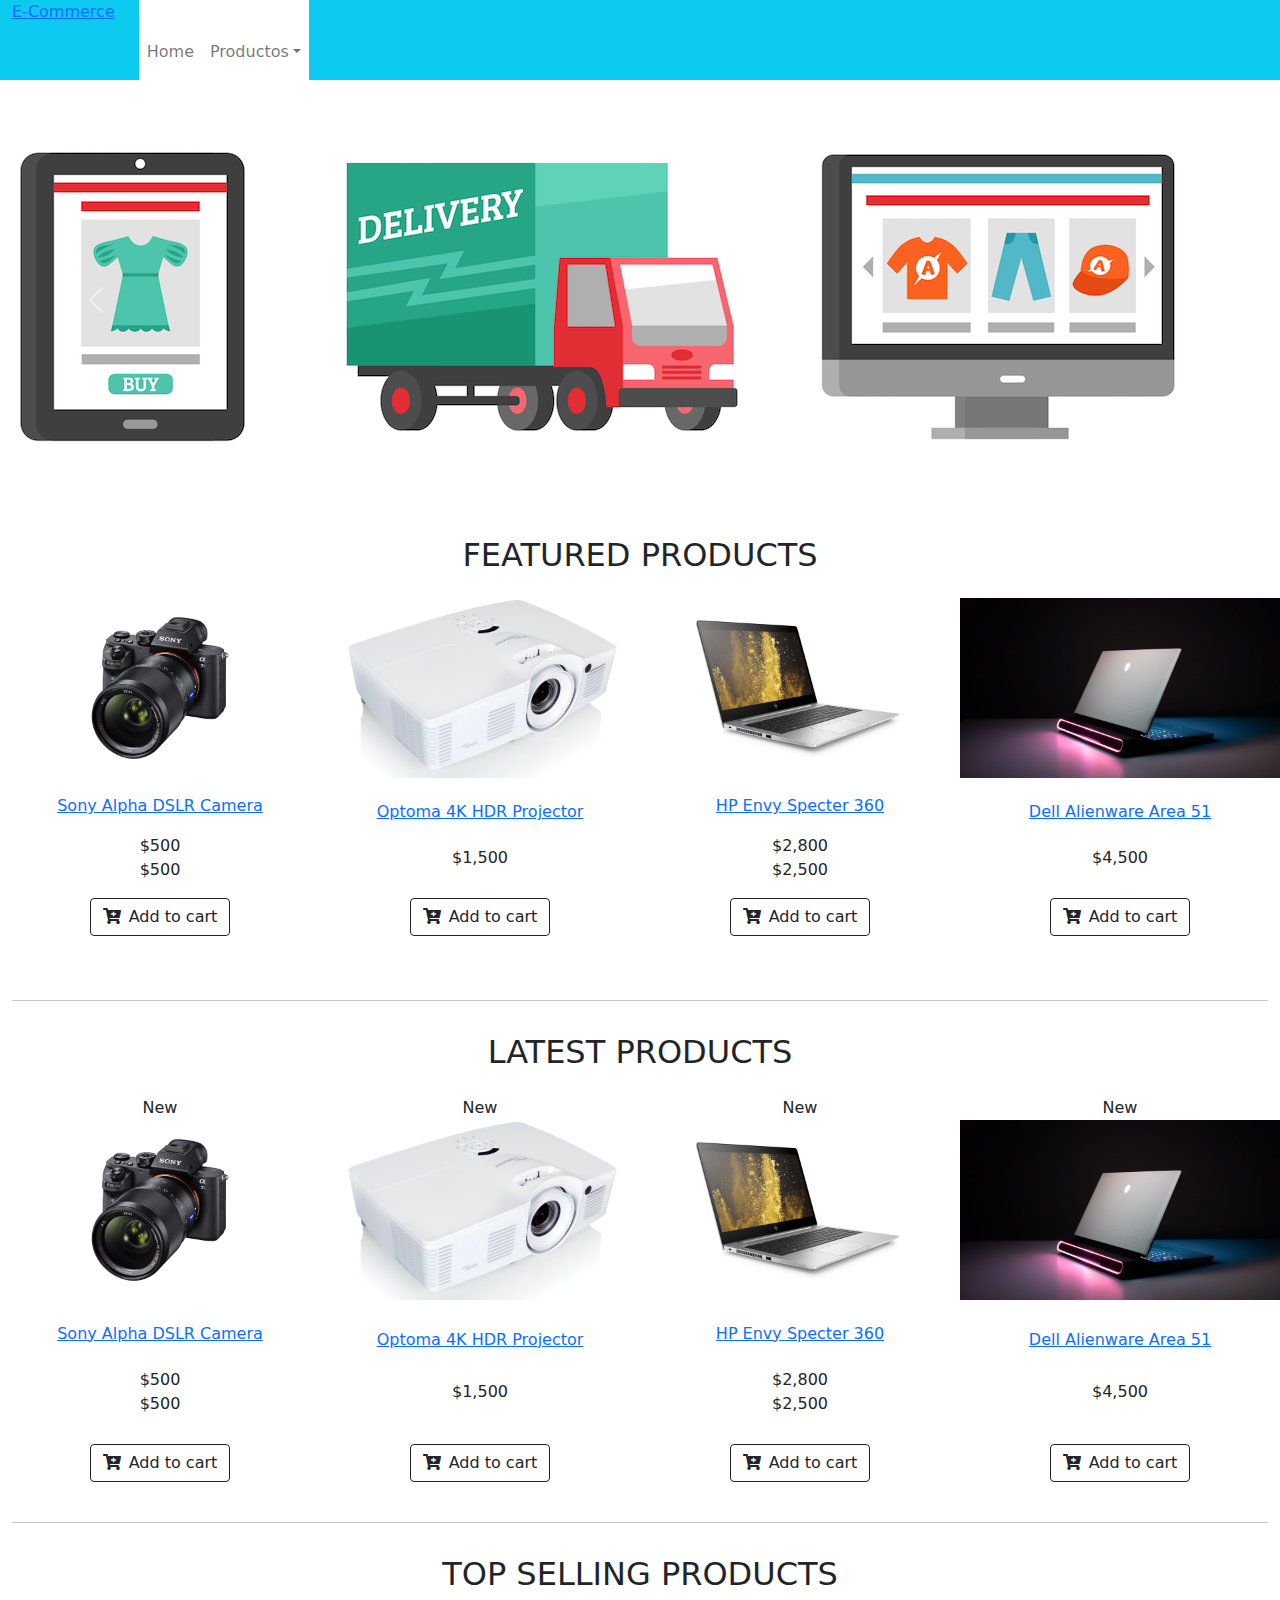
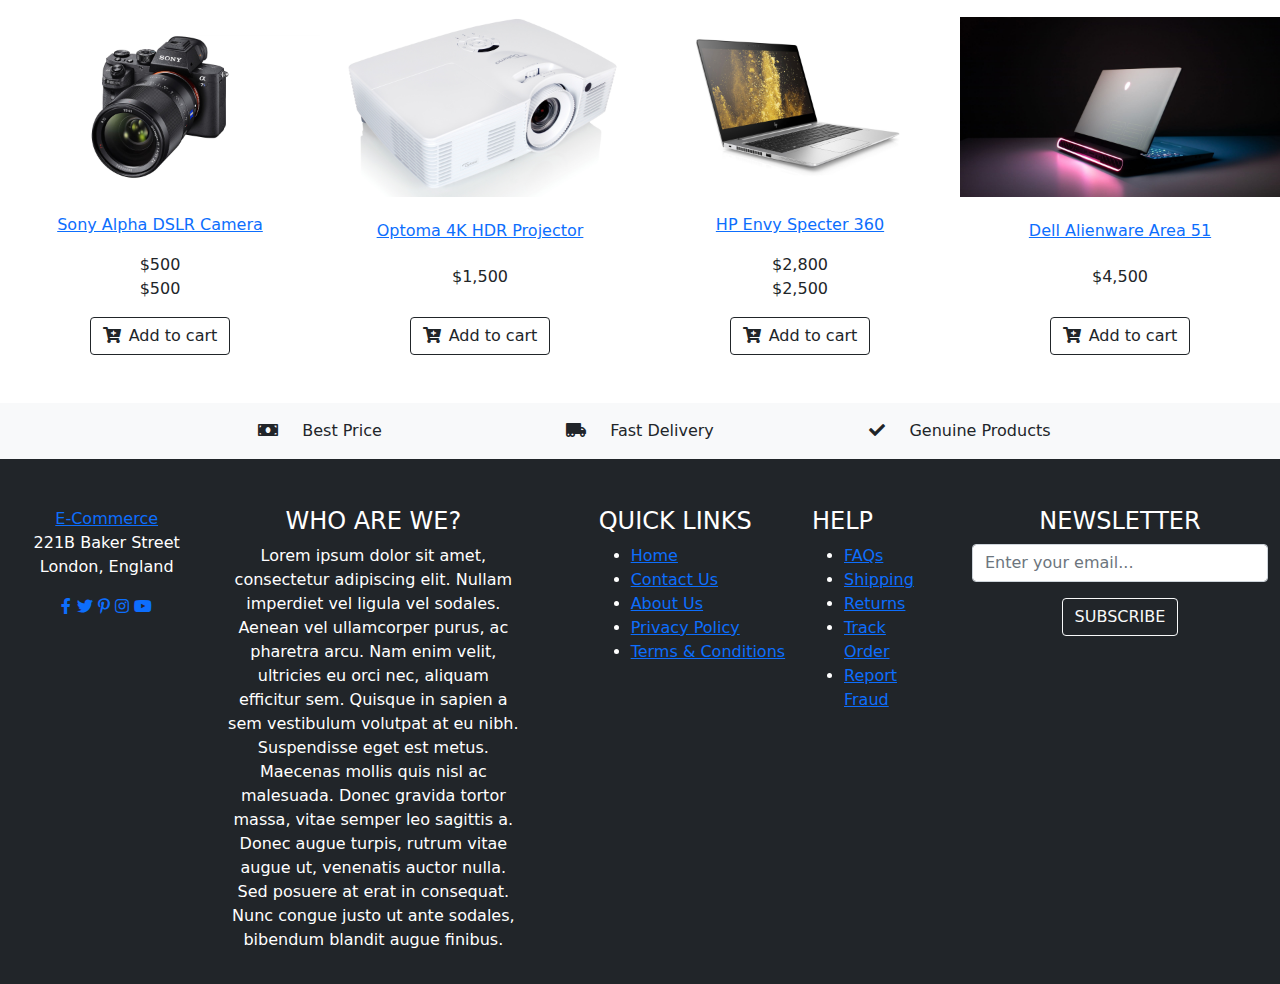
==== commit b99e0609: "navbar modificado" ====
--- a/index.html
+++ b/index.html
@@ -3,7 +3,7 @@
 <head>
     <meta charset="UTF-8">
     <meta name="viewport"
-          content="width=device-width, user-scalable=no, initial-scale=1.0, maximum-scale=1.0, minimum-scale=1.0">
+        content="width=device-width, user-scalable=no, initial-scale=1.0, maximum-scale=1.0, minimum-scale=1.0">
     <meta http-equiv="X-UA-Compatible" content="ie=edge">
     <title>E-Commerce Template</title>
 
@@ -13,122 +13,46 @@
 
     <link rel="stylesheet" href="css/bootstrap.min.css">
     <link rel="stylesheet" href="css/all.min.css">
-    <link rel="stylesheet" href="styles/style.css">
+    <link rel="stylesheet" href="./css/style.css">
 </head>
 <body>
     <div class="container-fluid">
 
         <div class="row min-vh-100">
-            <div class="col-12">
+            <div class="col-12 bg-info">
                 <header class="row">
-                    <!-- Top Nav -->
-                    <div class="col-12 bg-dark py-2 d-md-block d-none">
-                        <div class="row">
-                            <div class="col-auto me-auto">
-                                <ul class="top-nav">
-                                    <li>
-                                        <a href="tel:+123-456-7890"><i class="fa fa-phone-square me-2"></i>+123-456-7890</a>
+                    <div class="col-lg-auto">
+                        <div class="site-logo text-center text-lg-left">
+                            <a href="index.html">E-Commerce</a>
+                        </div>
+                    </div>
+                    <div class="col-lg-auto">
+                        <nav class="navbar navbar-expand-lg navbar-light bg-white">
+                            <button class="navbar-toggler d-lg-none border-0" type="button" data-bs-toggle="collapse" data-bs-target="#mainNav">
+                                <span class="navbar-toggler-icon"></span>
+                            </button>
+                            <div class="collapse navbar-collapse" id="mainNav">
+                                <ul class="navbar-nav mx-auto mt-2 mt-lg-4">
+                                    <li class="nav-item active">
+                                        <a class="nav-link" href="index.html">Home <span class="sr-only">(current)</span></a>
                                     </li>
-                                    <li>
-                                        <a href="mailto:mail@ecom.com"><i class="fa fa-envelope me-2"></i>mail@ecom.com</a>
+                                    <li class="nav-item dropdown">
+                                        <a class="nav-link dropdown-toggle" href="#" id="electronics" data-bs-toggle="dropdown" aria-haspopup="true" aria-expanded="false">Productos</a>
+                                        <div class="dropdown-menu" aria-labelledby="electronics">
+                                            <a class="dropdown-item" href="category.html">Notebooks</a>
+                                            <a class="dropdown-item" href="category.html">Memorias RAM</a>
+                                            <a class="dropdown-item" href="category.html">Almacenamiento</a>
+                                            <a class="dropdown-item" href="category.html">Placas de Video</a>
+                                            <a class="dropdown-item" href="category.html">Monitores</a>
+                                        </div>
                                     </li>
                                 </ul>
                             </div>
-                            <div class="col-auto">
-                                <ul class="top-nav">
-                                    <li>
-                                        <a href="register.html"><i class="fas fa-user-edit me-2"></i>Register</a>
-                                    </li>
-                                    <li>
-                                        <a href="login.html"><i class="fas fa-sign-in-alt me-2"></i>Login</a>
-                                    </li>
-                                </ul>
-                            </div>
-                        </div>
-                    </div>
-                    <!-- Top Nav -->
-
-                    <!-- Header -->
-                    <div class="col-12 bg-white pt-4">
-                        <div class="row">
-                            <div class="col-lg-auto">
-                                <div class="site-logo text-center text-lg-left">
-                                    <a href="index.html">E-Commerce</a>
-                                </div>
-                            </div>
-                            <div class="col-lg-5 mx-auto mt-4 mt-lg-0">
-                                <form action="#">
-                                    <div class="form-group">
-                                        <div class="input-group">
-                                            <input type="search" class="form-control border-dark" placeholder="Search..." required>
-                                            <button class="btn btn-outline-dark"><i class="fas fa-search"></i></button>
-                                        </div>
-                                    </div>
-                                </form>
-                            </div>
-                            <div class="col-lg-auto text-center text-lg-left header-item-holder">
-                                <a href="#" class="header-item">
-                                    <i class="fas fa-heart me-2"></i><span id="header-favorite">0</span>
-                                </a>
-                                <a href="cart.html" class="header-item">
-                                    <i class="fas fa-shopping-bag me-2"></i><span id="header-qty" class="me-3">2</span>
-                                    <i class="fas fa-money-bill-wave me-2"></i><span id="header-price">$4,000</span>
-                                </a>
-                            </div>
-                        </div>
-
-                        <!-- Nav -->
-                        <div class="row">
-                            <nav class="navbar navbar-expand-lg navbar-light bg-white col-12">
-                                <button class="navbar-toggler d-lg-none border-0" type="button" data-bs-toggle="collapse" data-bs-target="#mainNav">
-                                    <span class="navbar-toggler-icon"></span>
-                                </button>
-                                <div class="collapse navbar-collapse" id="mainNav">
-                                    <ul class="navbar-nav mx-auto mt-2 mt-lg-0">
-                                        <li class="nav-item active">
-                                            <a class="nav-link" href="index.html">Home <span class="sr-only">(current)</span></a>
-                                        </li>
-                                        <li class="nav-item dropdown">
-                                            <a class="nav-link dropdown-toggle" href="#" id="electronics" data-bs-toggle="dropdown" aria-haspopup="true" aria-expanded="false">Electronics</a>
-                                            <div class="dropdown-menu" aria-labelledby="electronics">
-                                                <a class="dropdown-item" href="category.html">Computers</a>
-                                                <a class="dropdown-item" href="category.html">Mobile Phones</a>
-                                                <a class="dropdown-item" href="category.html">Television Sets</a>
-                                                <a class="dropdown-item" href="category.html">DSLR Cameras</a>
-                                                <a class="dropdown-item" href="category.html">Projectors</a>
-                                            </div>
-                                        </li>
-                                        <li class="nav-item dropdown">
-                                            <a class="nav-link dropdown-toggle" href="#" id="fashion" data-bs-toggle="dropdown" aria-haspopup="true" aria-expanded="false">Fashion</a>
-                                            <div class="dropdown-menu" aria-labelledby="fashion">
-                                                <a class="dropdown-item" href="category.html">Men's</a>
-                                                <a class="dropdown-item" href="category.html">Women's</a>
-                                                <a class="dropdown-item" href="category.html">Children's</a>
-                                                <a class="dropdown-item" href="category.html">Accessories</a>
-                                                <a class="dropdown-item" href="category.html">Footwear</a>
-                                            </div>
-                                        </li>
-                                        <li class="nav-item dropdown">
-                                            <a class="nav-link dropdown-toggle" href="#" id="books" data-bs-toggle="dropdown" aria-haspopup="true" aria-expanded="false">Books</a>
-                                            <div class="dropdown-menu" aria-labelledby="books">
-                                                <a class="dropdown-item" href="category.html">Adventure</a>
-                                                <a class="dropdown-item" href="category.html">Horror</a>
-                                                <a class="dropdown-item" href="category.html">Romantic</a>
-                                                <a class="dropdown-item" href="category.html">Children's</a>
-                                                <a class="dropdown-item" href="category.html">Non-Fiction</a>
-                                            </div>
-                                        </li>
-                                    </ul>
-                                </div>
-                            </nav>
-                        </div>
-                        <!-- Nav -->
-
-                    </div>
-                    <!-- Header -->
-
+                        </nav>
+                    </div>
                 </header>
             </div>
+            
 
             <div class="col-12">
                 <!-- Main Content -->
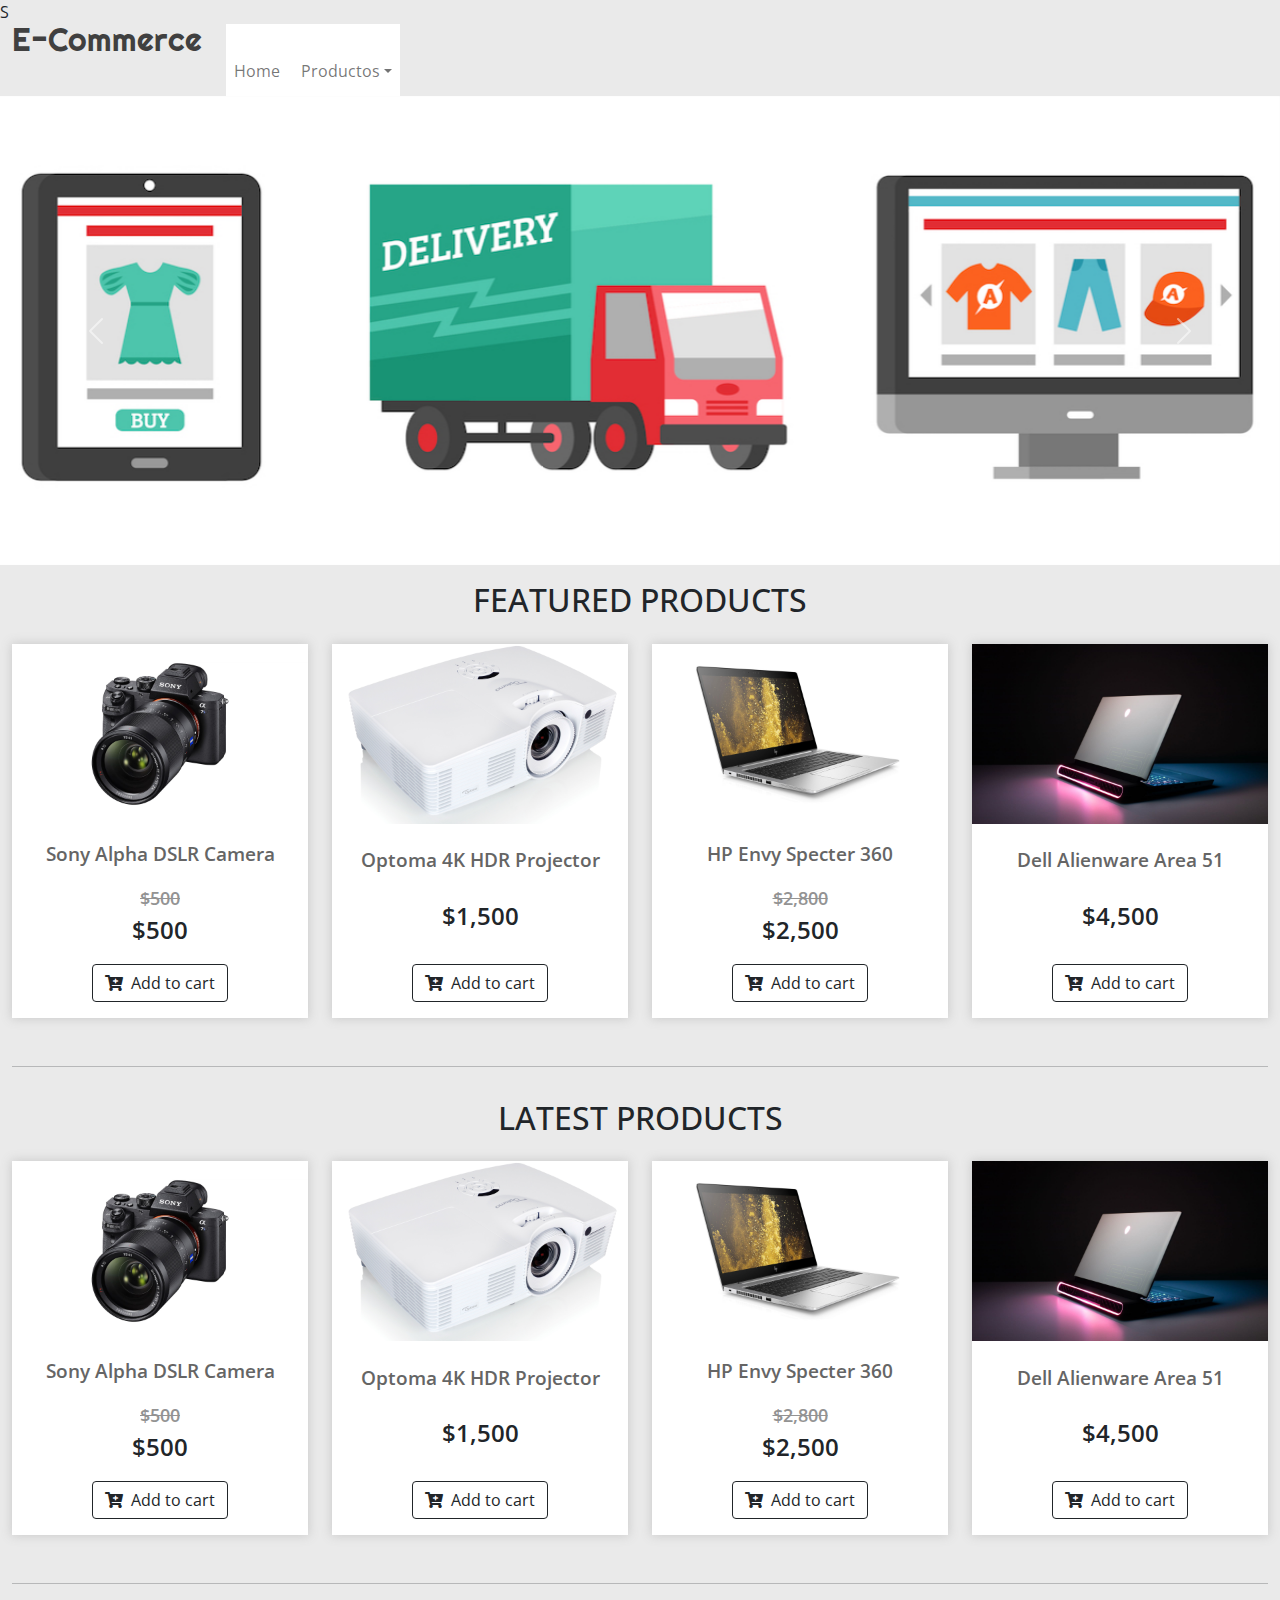
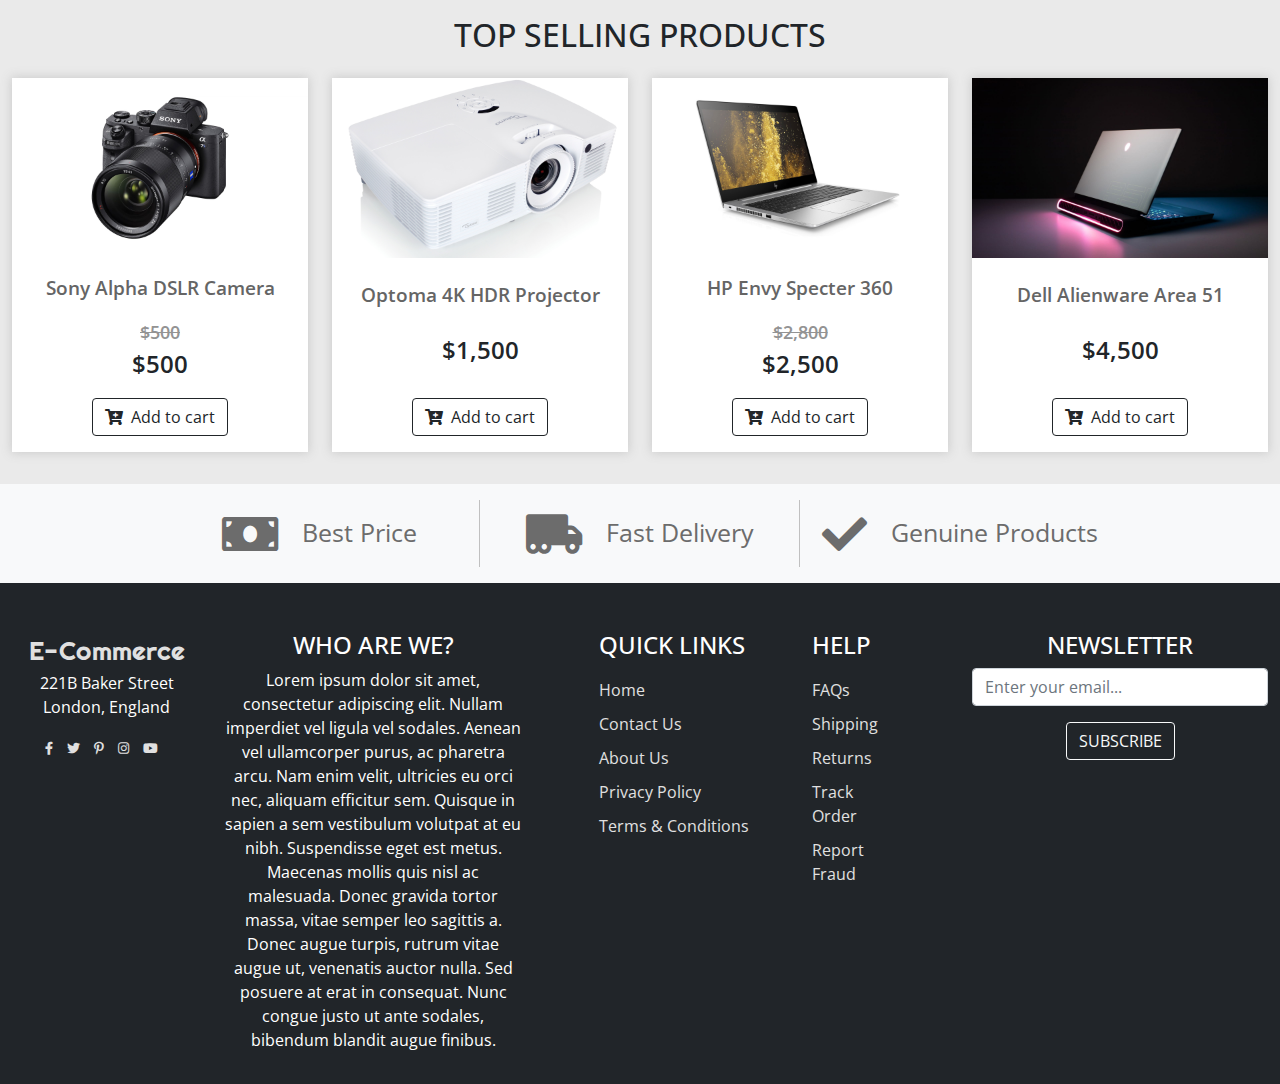
==== commit 2d373078: "Merge branch 'main' of github.com:juanjcenturion/TechCom" ====
--- a/index.html
+++ b/index.html
@@ -13,13 +13,13 @@
 
     <link rel="stylesheet" href="css/bootstrap.min.css">
     <link rel="stylesheet" href="css/all.min.css">
-    <link rel="stylesheet" href="./css/style.css">
+    <link rel="stylesheet" href="styles/style.css">
 </head>
 <body>
     <div class="container-fluid">
 
-        <div class="row min-vh-100">
-            <div class="col-12 bg-info">
+        <div class="row min-vh-100">S
+            <div class="col-12">
                 <header class="row">
                     <div class="col-lg-auto">
                         <div class="site-logo text-center text-lg-left">
--- a/styles/style.css
+++ b/styles/style.css
@@ -0,0 +1,405 @@
+/* Variables */
+:root {
+  --font-title: "Righteous", cursive;
+  --font-body: "Open Sans Condensed", sans-serif;
+  --font-sans: "Open Sans", sans-serif;
+  --color-primary: #404040;
+  --color-secondary: #656565;
+  --color-tertiary: #e0e0e0;
+  --color-background: #eaeaea;
+  --color-accent: #6c6c6c;
+  --color-highlight: #ff0000;
+  --color-price: #616161;
+  --color-price-old: #939393;
+  --color-rating: #ffc107;
+  --color-bg-gray: #e4e4e4;
+}
+
+body {
+  background-color: var(--color-background);
+  font-family: var(--font-body);
+}
+
+a {
+  transition: color 0.2s linear 0s;
+}
+
+.top-nav {
+  margin: 0;
+  padding: 0;
+  list-style: none;
+  font-size: 13px;
+  font-family: var(--font-sans);
+}
+
+.top-nav li {
+  display: inline;
+  padding: 0.1rem 0.5rem;
+  border-right: 1px solid #fff;
+}
+
+/* Resto del código CSS con variables */
+.top-nav li {
+  display: inline;
+  padding: 0.1rem 0.5rem;
+  border-right: 1px solid var(--color-tertiary);
+}
+
+.top-nav li:last-of-type {
+  border-right: 0;
+}
+
+.top-nav li a {
+  color: var(--color-tertiary);
+  text-decoration: none;
+}
+
+.top-nav li a:hover,
+.top-nav li a:focus {
+  color: #fff;
+}
+
+.site-logo {
+  font-size: 2rem;
+  line-height: 1;
+  font-family: var(--font-title);
+}
+
+.site-logo img {
+  max-height: 60px;
+}
+
+.site-logo a {
+  color: var(--color-primary);
+  text-decoration: none;
+}
+
+.site-logo a:hover,
+.site-logo a:focus {
+  color: #000;
+}
+
+.header-item {
+  padding: 0.25rem 0.4rem;
+  cursor: pointer;
+  color: var(--color-secondary);
+  transition: color 0.2s linear 0s;
+  font-weight: bold;
+  line-height: 2.5;
+  text-decoration: none;
+}
+
+.header-item img {
+  max-width: 220px;
+  max-height: 55px;
+}
+
+.header-item-holder .header-item:hover,
+.header-item-holder .header-item:focus {
+  color: #000;
+  text-decoration: none;
+}
+
+.nav-item {
+  margin-right: 5px;
+}
+
+.nav-item:last-of-type {
+  margin-right: 0;
+}
+
+.nav-item .nav-link {
+  padding-top: 0.2rem;
+  padding-bottom: 0.3rem;
+}
+
+.product-item {
+  box-shadow: #ccc 0 0 10px 1px;
+}
+
+.product-item:hover {
+  box-shadow: #aaa 0 0 10px 1px;
+}
+
+.product-name {
+  font-size: 1.2rem;
+  font-weight: 600;
+  color: var(--color-secondary);
+  text-decoration: none;
+}
+
+.product-name.large {
+  font-size: 21px;
+  line-height: 1.3;
+  font-family: var(--font-sans);
+  color: #000;
+}
+
+.product-name small {
+  font-size: 0.85rem;
+  display: block;
+  width: 100%;
+}
+
+a.product-name:hover,
+a.product-name:focus {
+  color: #000;
+  text-decoration: none;
+}
+
+.product-price-old {
+  text-decoration: line-through;
+  color: var(--color-price-old);
+  font-weight: 600;
+  font-size: 18px;
+}
+
+.product-price {
+  font-size: 24px;
+  font-weight: 600;
+}
+
+.footer-logo {
+  font-size: 1.65rem;
+  font-family: var(--font-title);
+}
+
+.footer-nav {
+  margin: 0;
+  padding: 0;
+  list-style: none;
+}
+
+.footer-nav li {
+  margin-top: 10px;
+}
+
+.footer-logo a,
+.footer-nav a {
+  color: var(--color-tertiary);
+  text-decoration: none;
+}
+
+.footer-logo img {
+  max-height: 40px;
+}
+
+.social-icon {
+  color: var(--color-tertiary);
+  font-size: 13px;
+  margin-right: 10px;
+}
+
+.footer-logo a:hover,
+.footer-logo a:focus,
+.footer-nav a:hover,
+.footer-nav a:focus,
+.social-icon:hover,
+.social-icon:focus {
+  color: #fff;
+}
+
+.product-item {
+  position: relative;
+  overflow: hidden;
+}
+
+.new {
+  position: absolute;
+  top: 0;
+  left: -300px;
+  z-index: 5;
+  background-color: rgba(233, 10, 10, 0.85);
+  color: #fff;
+  padding: 3px 15px;
+  width: 0;
+  transition: all 0.3s ease-out 0s;
+}
+
+.product-item:hover .new {
+  left: 0;
+  width: auto;
+}
+
+.large-holder {
+  border-right: 1px solid #c0c0c0;
+}
+
+.large-holder:last-of-type {
+  border-right: 0;
+}
+
+.large-icon {
+  font-size: 45px;
+}
+
+.large-text {
+  font-size: 25px;
+  line-height: 2.6;
+}
+
+.slider-img {
+  width: 100%;
+  height: auto;
+}
+
+.large-icon,
+.large-text {
+  color: var(--color-accent);
+}
+
+.img-large {
+  background-position: center;
+  background-size: contain;
+  background-repeat: no-repeat;
+}
+
+.img-large:hover {
+  background-size: 300%;
+  cursor: zoom-in;
+}
+
+.img-small {
+  background-position: center;
+  background-size: cover;
+  background-repeat: no-repeat;
+  cursor: pointer;
+}
+
+.detail-price {
+  font-weight: bold;
+  font-size: 2.6rem;
+  color: var(--color-price);
+  display: block;
+}
+
+detail-price-old {
+  text-decoration: line-through;
+  font-size: 1.6rem;
+  font-weight: bold;
+  color: var(--color-price-old);
+  display: block;
+}
+
+.sidebar {
+  border-left: 1px solid #c7c8c9;
+  border-top: 0 solid #c7c8c9;
+}
+
+average-rating {
+  font-weight: bold;
+  font-size: 4.6rem;
+}
+
+.rating-list {
+  padding: 0;
+  margin: 0;
+  list-style: none;
+}
+
+.rating-list li {
+  display: inline-block;
+  width: 100%;
+  height: 15px;
+}
+
+.rating-list .progress {
+  width: 170px;
+  height: 15px;
+  border-radius: 0;
+  margin-right: 10px;
+  float: left;
+  background-color: #cccccc;
+}
+
+.rating-list .progress .progress-bar {
+  font-size: 10px;
+  font-weight: bold;
+}
+
+.rating-list .rating-progress-label {
+  line-height: 1;
+  font-size: 14px;
+  float: left;
+}
+
+.bg-gray {
+  background-color: var(--color-bg-gray);
+}
+
+ratings {
+  margin-top: 5px;
+}
+
+ratings input {
+  display: none;
+}
+
+ratings label:before {
+  font-family: "Font Awesome 5 Free", fantasy;
+  content: "\f005";
+  font-size: 20px;
+  margin-right: 3px;
+  cursor: pointer;
+}
+
+ratings label:hover:before,
+ratings label:hover ~ label:before,
+ratings input:checked ~ label:before {
+  font-weight: bold;
+}
+
+pagination {
+  font-size: 20px;
+}
+
+pagination .page-link {
+  background-color: transparent;
+  border: 0;
+  margin-right: 10px;
+  color: var(--color-secondary);
+}
+
+pagination .page-link:hover,
+pagination .page-link:focus {
+  color: #000;
+}
+
+pagination .page-item.disabled .page-link {
+  background-color: transparent;
+  color: #9fa9ab;
+}
+
+pagination .page-item.active .page-link {
+  background-color: var(--color-secondary);
+  color: #fff;
+  font-size: 23px;
+  line-height: 1;
+  width: 40px;
+  height: 40px;
+  text-align: center;
+  border-radius: 20px;
+  padding-left: 0;
+  padding-right: 0;
+}
+
+table td,
+table th {
+  vertical-align: middle !important;
+}
+
+table td img {
+  max-height: 80px;
+}
+
+text-justify {
+  text-align: justify;
+  text-justify: inter-word;
+}
+
+@media (max-width: 767.98px) {
+  .sidebar {
+    border-left: 0 solid #c7c8c9;
+    border-top: 1px solid #c7c8c9;
+  }
+}
